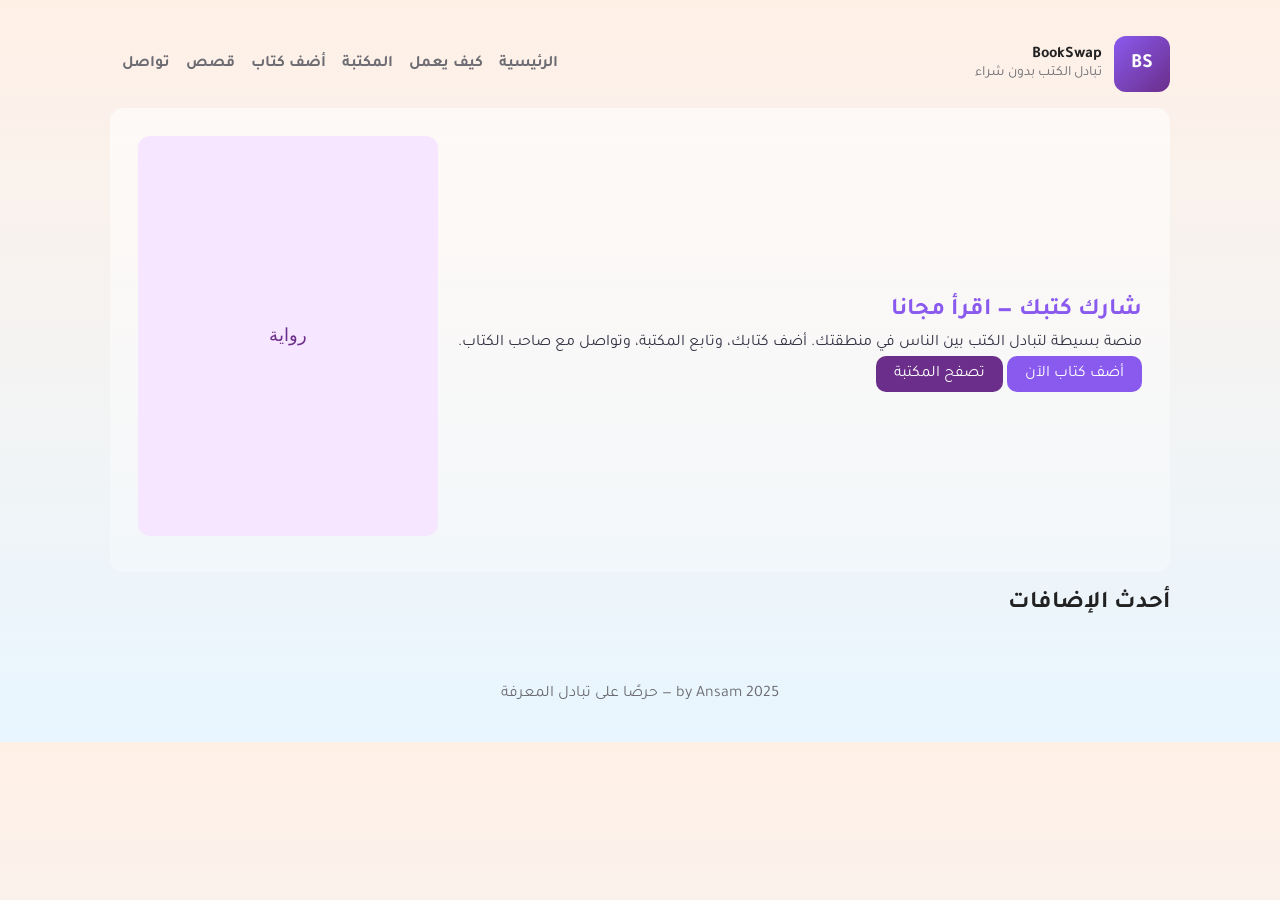
==== index.html @ 41f9e35c "Add files via upload" ====
<!doctype html>
<html lang="ar">
<head>
<meta charset="utf-8" />
<meta name="viewport" content="width=device-width,initial-scale=1" />
<title>BookSwap - تبادل الكتب</title>
<link rel="stylesheet" href="assets/css/style.css">
</head>
<body>
<div class="container">
  <header class="header">
    <div class="brand">
      <div class="logo">BS</div>
      <div>
        <div style="font-weight:700">BookSwap</div>
        <div class="small">تبادل الكتب بدون شراء</div>
      </div>
    </div>
    <nav>
      <a href="index.html">الرئيسية</a>
      <a href="how.html">كيف يعمل</a>
      <a href="library.html">المكتبة</a>
      <a href="add.html">أضف كتاب</a>
      <a href="stories.html">قصص</a>
      <a href="contact.html">تواصل</a>
    </nav>
  </header>

  <section class="hero">
    <div class="left">
      <h1>شارك كتبك — اقرأ مجانا</h1>
      <p>منصة بسيطة لتبادل الكتب بين الناس في منطقتك. أضف كتابك، وتابع المكتبة، وتواصل مع صاحب الكتاب.</p>
      <div style="margin-top:12px">
        <a class="cta" href="add.html">أضف كتاب الآن</a>
        <a class="cta" href="library.html" style="background:#6B2E8A;margin-left:8px">تصفح المكتبة</a>
      </div>
    </div>
    <div style="width:300px">
      <img src="assets/images/cover1.svg" style="width:100%;border-radius:12px"/>
    </div>
  </section>

  <h2 style="margin-top:18px">أحدث الإضافات</h2>
  <div id="latestGrid" class="grid">
    <!-- يتم تعبئتها من localStorage -->
  </div>

  <div class="footer">
     2025 by Ansam — حرصًا على تبادل المعرفة
  </div>
</div>


<div id="modal" style="display:none;position:fixed;inset:0;align-items:center;justify-content:center;padding:20px;">
  <div style="background:#fff;border-radius:12px;padding:18px;max-width:720px;width:100%;box-shadow:0 20px 50px rgba(0,0,0,0.3)">
    <div style="display:flex;justify-content:space-between;align-items:center">
      <h3 class="modal-title">تفاصيل الكتاب</h3>
      <button id="modalClose" class="btn secondary">إغلاق</button>
    </div>
    <div class="modal-body" style="margin-top:12px"></div>
  </div>
</div>

<script src="assets/js/main.js"></script>
<script>
function populateLatest(){
  try{
    const raw = localStorage.getItem('bookswap_books_v1') || '[]';
    const books = JSON.parse(raw);
    const g = document.getElementById('latestGrid');
    if(!g) return;
    g.innerHTML = books.slice(0,6).map(function(b){
      return '<div class="card"><img src="'+b.cover+'"><div><strong>'+b.title+'</strong></div><div class="small">المؤلف: '+b.author+'</div><div style="margin-top:auto"><a class="btn" href="library.html">عرض</a></div></div>';
    }).join('');
  }catch(e){}
}
document.addEventListener('DOMContentLoaded', populateLatest);
</script>
</body>
</html>
---- assets/css/style.css ----
@import url('https://fonts.googleapis.com/css2?family=Tajawal:wght@300;400;700&display=swap');
:root{
  --peach:#FFF0E6;
  --lavender:#F6E6FF;
  --sky:#E8F6FF;
  --accent:#8A5AEE;
  --muted:#6C6C72;
  --card:#FFFFFF;
}
*{box-sizing:border-box}
body{font-family:'Tajawal',sans-serif;background:linear-gradient(180deg,var(--peach),var(--sky));margin:0;color:#222;direction:rtl}
.container{max-width:1100px;margin:0 auto;padding:20px}
.header{display:flex;align-items:center;justify-content:space-between;padding:16px 0}
.brand{display:flex;align-items:center;gap:12px}
.logo{width:56px;height:56px;border-radius:12px;background:linear-gradient(135deg,var(--accent),#6B2E8A);display:flex;align-items:center;justify-content:center;color:#fff;font-weight:700;font-size:20px}
nav a{margin-left:12px;text-decoration:none;color:var(--muted);font-weight:600}
.hero{background:linear-gradient(180deg, rgba(255,255,255,0.6), rgba(255,255,255,0.3));padding:28px;border-radius:14px;display:flex;gap:20px;align-items:center}
.hero .left{flex:1}
.hero h1{margin:0 0 8px 0;color:var(--accent)}
.hero p{margin:0;color:#334}
.cta{background:var(--accent);color:#fff;padding:10px 18px;border-radius:10px;text-decoration:none}
.grid{display:grid;grid-template-columns:repeat(auto-fit,minmax(220px,1fr));gap:18px;margin-top:18px}
.card{background:var(--card);padding:12px;border-radius:12px;box-shadow:0 6px 18px rgba(0,0,0,0.06);display:flex;flex-direction:column;gap:8px}
.card img{width:100%;border-radius:8px;height:260px;object-fit:cover}
.small{font-size:14px;color:var(--muted)}
.footer{margin-top:28px;text-align:center;color:var(--muted);padding:18px 0}

/* forms */
.form-row{display:flex;gap:12px;flex-wrap:wrap}
.input,textarea,select{width:100%;padding:10px;border-radius:8px;border:1px solid #eee;background:#fff}
.btn{background:var(--accent);color:#fff;padding:10px 14px;border-radius:10px;border:none;cursor:pointer}
.btn.secondary{background:#6b2e8a}
@media(max-width:700px){.hero{flex-direction:column;align-items:flex-start}.header{flex-direction:column;align-items:flex-start;gap:10px}}
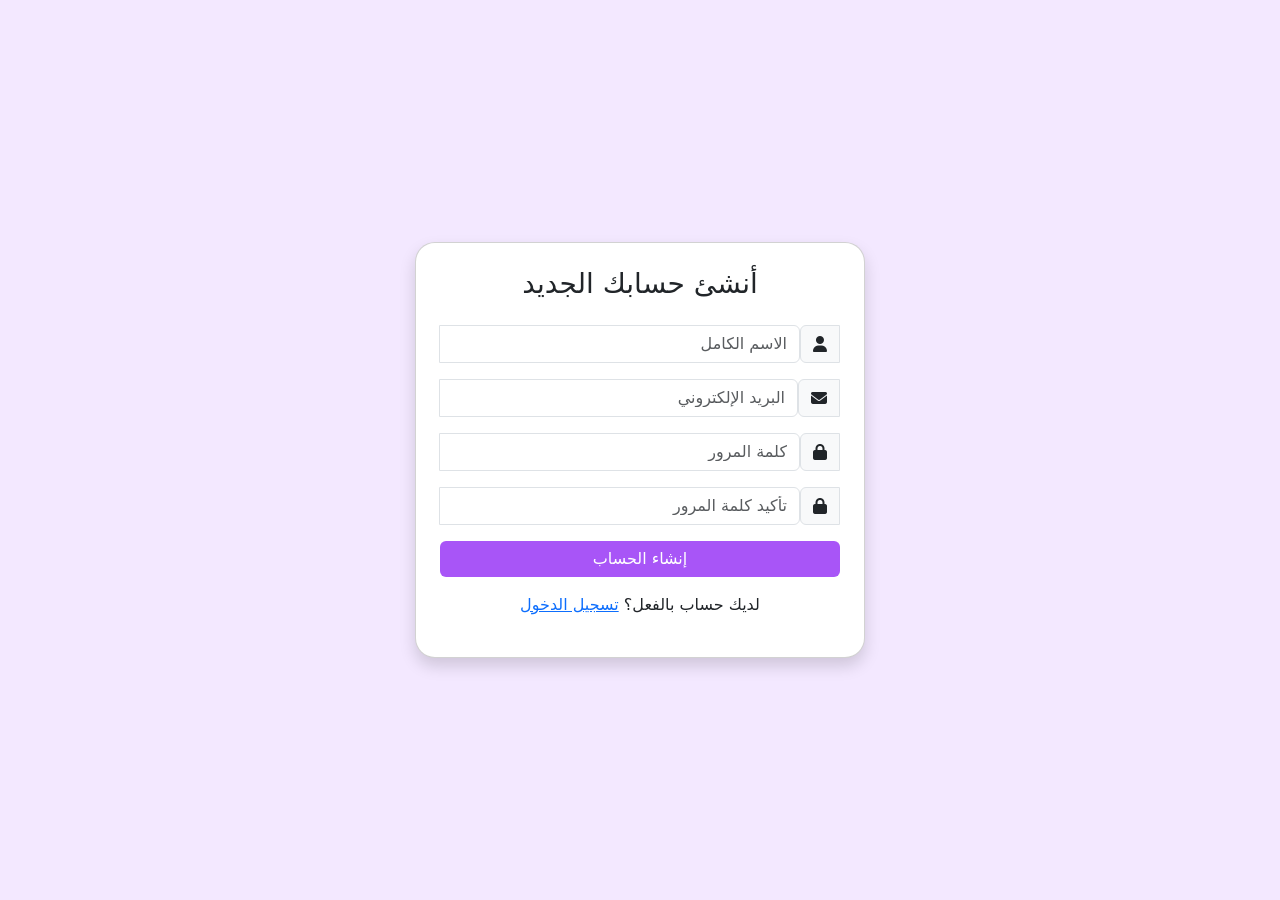
==== commit 13c1fc5a: "Add files via upload" ====
--- a/index.html
+++ b/index.html
@@ -1,81 +1,88 @@
-
-<!doctype html>
-<html lang="ar">
+<!DOCTYPE html>
+<html lang="ar" dir="rtl">
 <head>
-<meta charset="utf-8" />
-<meta name="viewport" content="width=device-width,initial-scale=1" />
-<title>BookSwap - تبادل الكتب</title>
-<link rel="stylesheet" href="assets/css/style.css">
+  <meta charset="UTF-8">
+  <meta name="viewport" content="width=device-width, initial-scale=1.0">
+  <title>إنشاء حساب - BookShwap</title>
+  <link rel="stylesheet" href="https://cdn.jsdelivr.net/npm/bootstrap@5.3.3/dist/css/bootstrap.min.css">
+  <link rel="stylesheet" href="https://cdnjs.cloudflare.com/ajax/libs/font-awesome/6.5.0/css/all.min.css">
+  <script src="https://code.jquery.com/jquery-3.7.1.min.js"></script>
+  <style>
+    body {
+      background: #f3e8ff; 
+    }
+    .card {
+      border-radius: 20px;
+      background: #fff;
+    }
+    .form-control:focus {
+      border-color: #a855f7;
+      box-shadow: 0 0 5px rgba(168,85,247,0.5);
+    }
+    .btn-success {
+      background-color: #a855f7;
+      border: none;
+    }
+    .btn-success:hover {
+      background-color: #9333ea;
+    }
+  </style>
 </head>
 <body>
-<div class="container">
-  <header class="header">
-    <div class="brand">
-      <div class="logo">BS</div>
-      <div>
-        <div style="font-weight:700">BookSwap</div>
-        <div class="small">تبادل الكتب بدون شراء</div>
+
+<div class="container d-flex justify-content-center align-items-center vh-100">
+  <div class="card p-4 shadow w-100" style="max-width:450px;">
+    <h3 class="text-center mb-4">أنشئ حسابك الجديد</h3>
+    <form id="signupForm">
+      <div class="input-group mb-3">
+        <span class="input-group-text"><i class="fa-solid fa-user"></i></span>
+        <input type="text" class="form-control" id="name" placeholder="الاسم الكامل" required>
       </div>
-    </div>
-    <nav>
-      <a href="index.html">الرئيسية</a>
-      <a href="how.html">كيف يعمل</a>
-      <a href="library.html">المكتبة</a>
-      <a href="add.html">أضف كتاب</a>
-      <a href="stories.html">قصص</a>
-      <a href="contact.html">تواصل</a>
-    </nav>
-  </header>
-
-  <section class="hero">
-    <div class="left">
-      <h1>شارك كتبك — اقرأ مجانا</h1>
-      <p>منصة بسيطة لتبادل الكتب بين الناس في منطقتك. أضف كتابك، وتابع المكتبة، وتواصل مع صاحب الكتاب.</p>
-      <div style="margin-top:12px">
-        <a class="cta" href="add.html">أضف كتاب الآن</a>
-        <a class="cta" href="library.html" style="background:#6B2E8A;margin-left:8px">تصفح المكتبة</a>
+      <div class="input-group mb-3">
+        <span class="input-group-text"><i class="fa-solid fa-envelope"></i></span>
+        <input type="email" class="form-control" id="email" placeholder="البريد الإلكتروني" required>
       </div>
-    </div>
-    <div style="width:300px">
-      <img src="assets/images/cover1.svg" style="width:100%;border-radius:12px"/>
-    </div>
-  </section>
-
-  <h2 style="margin-top:18px">أحدث الإضافات</h2>
-  <div id="latestGrid" class="grid">
-    <!-- يتم تعبئتها من localStorage -->
-  </div>
-
-  <div class="footer">
-     2025 by Ansam — حرصًا على تبادل المعرفة
+      <div class="input-group mb-3">
+        <span class="input-group-text"><i class="fa-solid fa-lock"></i></span>
+        <input type="password" class="form-control" id="password" placeholder="كلمة المرور" required minlength="6">
+      </div>
+      <div class="input-group mb-3">
+        <span class="input-group-text"><i class="fa-solid fa-lock"></i></span>
+        <input type="password" class="form-control" id="confirmPassword" placeholder="تأكيد كلمة المرور" required minlength="6">
+      </div>
+      <button type="submit" class="btn btn-success w-100">إنشاء الحساب</button>
+    </form>
+    <p class="mt-3 text-center">لديك حساب بالفعل؟ <a href="login.html">تسجيل الدخول</a></p>
   </div>
 </div>
 
-
-<div id="modal" style="display:none;position:fixed;inset:0;align-items:center;justify-content:center;padding:20px;">
-  <div style="background:#fff;border-radius:12px;padding:18px;max-width:720px;width:100%;box-shadow:0 20px 50px rgba(0,0,0,0.3)">
-    <div style="display:flex;justify-content:space-between;align-items:center">
-      <h3 class="modal-title">تفاصيل الكتاب</h3>
-      <button id="modalClose" class="btn secondary">إغلاق</button>
+<!-- Toast -->
+<div class="position-fixed bottom-0 end-0 p-3" style="z-index: 11">
+  <div id="signupToast" class="toast align-items-center text-bg-success border-0" role="alert">
+    <div class="d-flex">
+      <div class="toast-body">
+         تم إنشاء الحساب بنجاح، سيتم نقلك الآن..
+      </div>
     </div>
-    <div class="modal-body" style="margin-top:12px"></div>
   </div>
 </div>
 
-<script src="assets/js/main.js"></script>
+<script src="https://cdn.jsdelivr.net/npm/bootstrap@5.3.3/dist/js/bootstrap.bundle.min.js"></script>
 <script>
-function populateLatest(){
-  try{
-    const raw = localStorage.getItem('bookswap_books_v1') || '[]';
-    const books = JSON.parse(raw);
-    const g = document.getElementById('latestGrid');
-    if(!g) return;
-    g.innerHTML = books.slice(0,6).map(function(b){
-      return '<div class="card"><img src="'+b.cover+'"><div><strong>'+b.title+'</strong></div><div class="small">المؤلف: '+b.author+'</div><div style="margin-top:auto"><a class="btn" href="library.html">عرض</a></div></div>';
-    }).join('');
-  }catch(e){}
-}
-document.addEventListener('DOMContentLoaded', populateLatest);
+$("#signupForm").on("submit", function(e){
+  e.preventDefault();
+  let pass = $("#password").val();
+  let confirm = $("#confirmPassword").val();
+  if(pass !== confirm){
+    alert("كلمات المرور غير متطابقة ");
+  } else {
+    let toast = new bootstrap.Toast(document.getElementById("signupToast"));
+    toast.show();
+    setTimeout(() => {
+      window.location.href = "home.html";
+    }, 2000);
+  }
+});
 </script>
 </body>
 </html>
